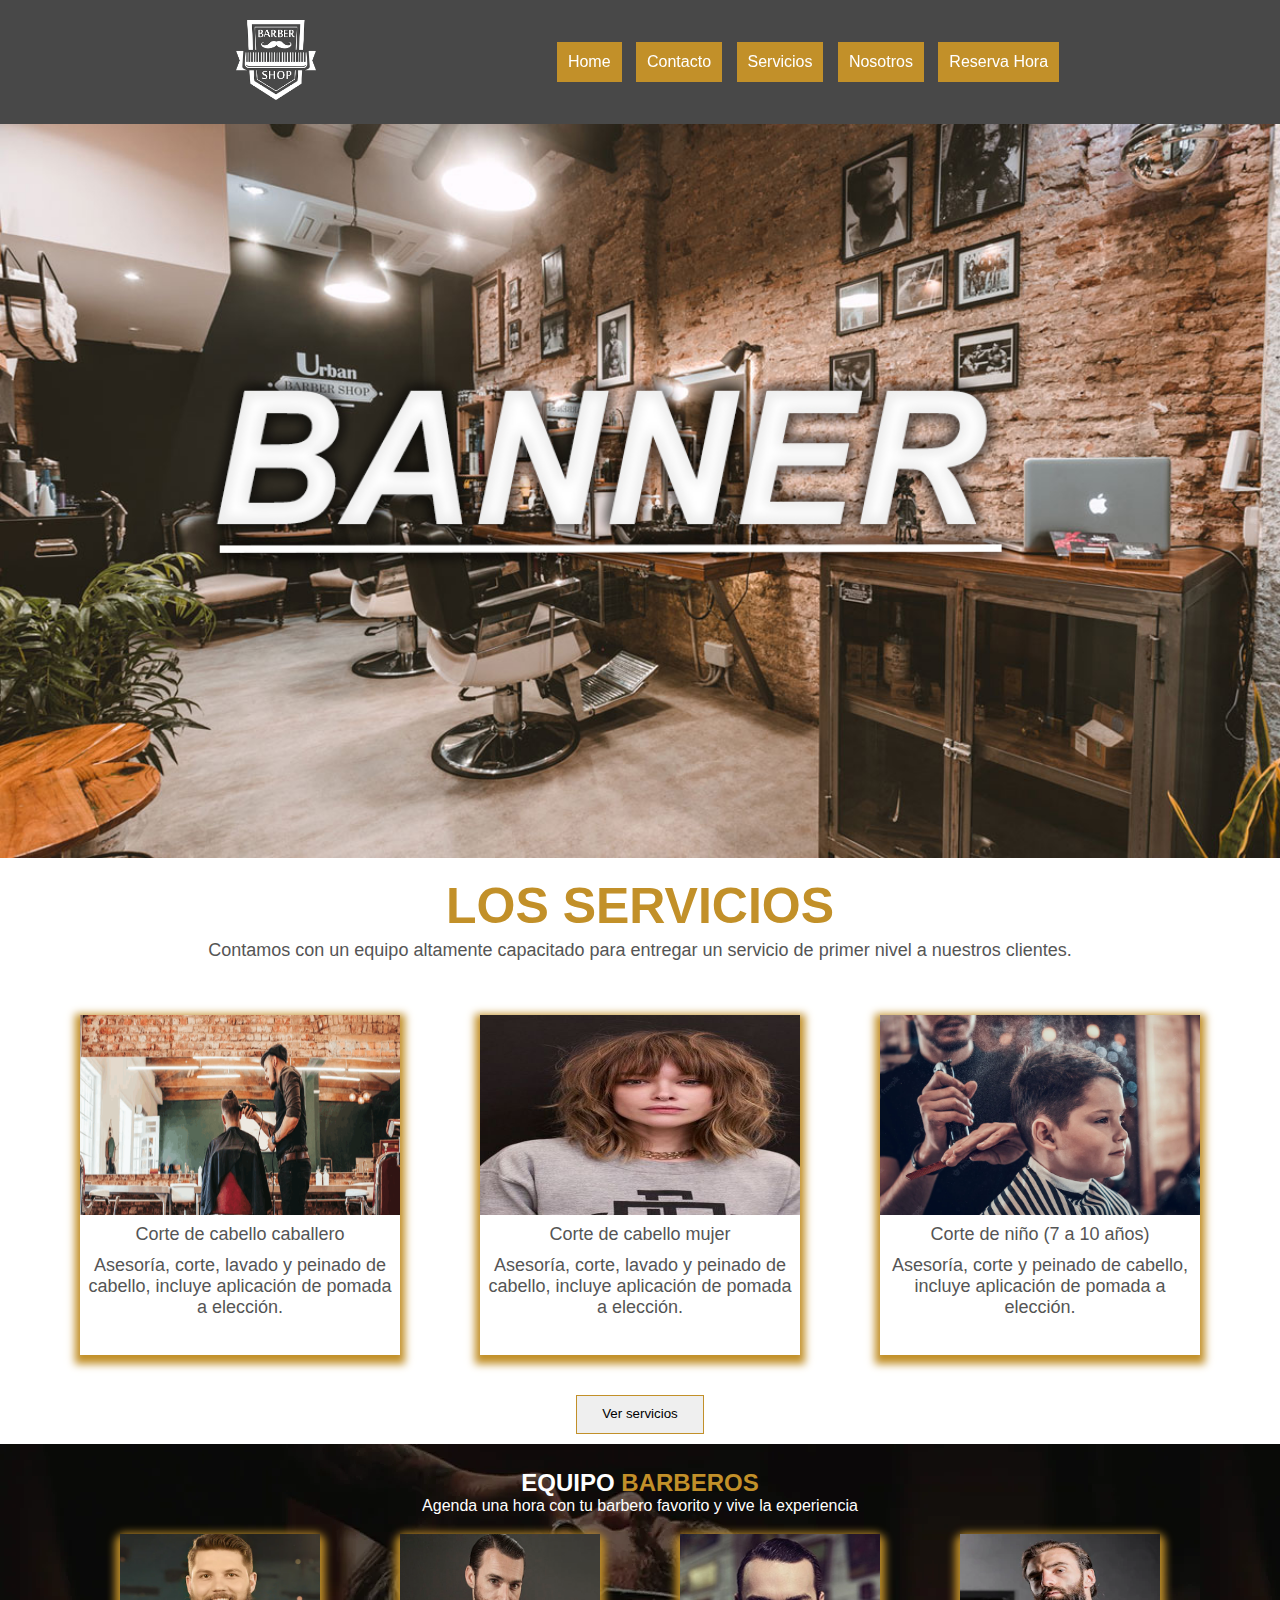
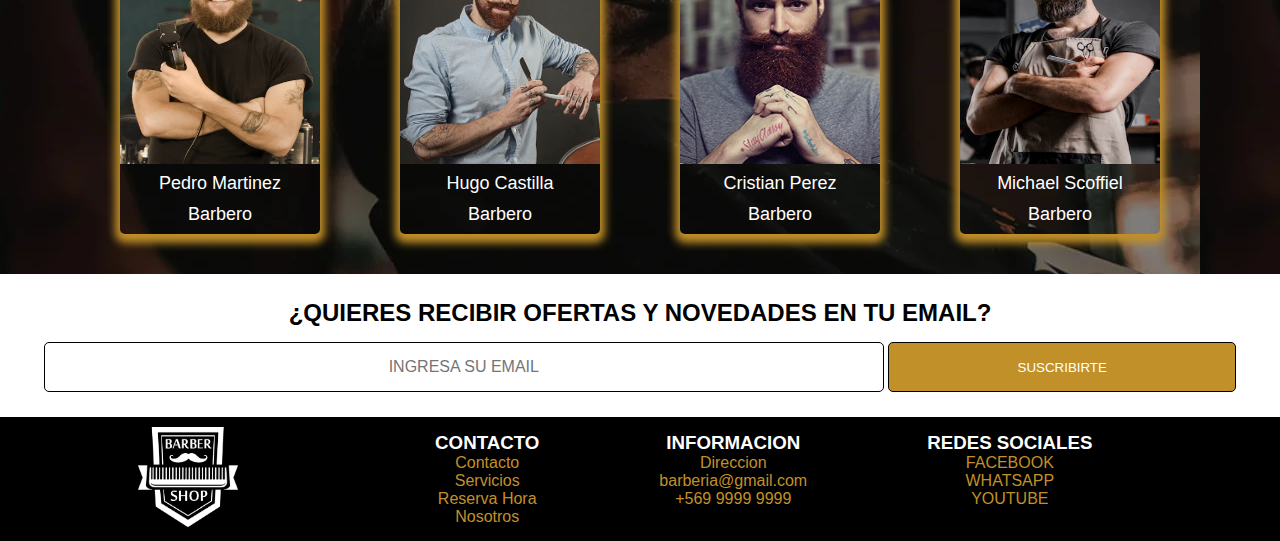
==== index.html @ 09aa4072 "mi primer commit" ====
<!DOCTYPE html>
<html lang="en">

<head>
    <meta charset="UTF-8" />
    <meta http-equiv="X-UA-Compatible" content="IE=edge" />
    <meta name="viewport" content="width=device-width, initial-scale=1.0" />
    <link rel="shortcut icon" href="./img/icono-peinado.png" />
    <link rel="stylesheet" href="./css/style.css" />
    <title>BARBERIA Ale</title>
</head>

<body>
    <header class="header">
        <a href="./index.html">
            <img src="./img/logo-barberia-blanco2.png" alt="logo de barberia" width="120" height="120" />
        </a>
        <nav>
            <ul>
                <li>
                    <a href="./index.html">Home</a>
                </li>
                <li>
                    <a href="./pages/contacto.html">Contacto</a>
                </li>
                <li>
                    <a href="./pages/servicios.html">Servicios</a>
                </li>
                <li>
                    <a href="./pages/nosotros.html">Nosotros</a>
                </li>
                <li>
                    <a href="./pages/reservahora.html">Reserva Hora</a>
                </li>
            </ul>
        </nav>
    </header>
    
    <div>
        <img src="./img/banner1.jpg" alt="banner" class="bannerPantalla">
    </div>

    <section class="nuestrosServicios">

        <div class="col-2">

            <div class="serviciosInformacion">
                <h1>LOS SERVICIOS</h1>
                <p>Contamos con un equipo altamente capacitado para entregar un servicio de primer nivel a nuestros
                    clientes.</p>
            </div>
        </div>
        <div class="serviciosPublicos">
            <img src="./img/corte-de-cabello1.png" alt="Corte de cabello adulto">
            <p>Corte de cabello caballero</p>
            <p>Asesoría, corte, lavado y peinado de cabello, incluye aplicación de pomada a elección.</p>
        </div>

        <div class="serviciosPublicos">
            <img src="./img/corte-de-mujer1.jpg" alt="Corte de cabello mujer">
            <p>Corte de cabello mujer</p>
            <p>Asesoría, corte, lavado y peinado de cabello, incluye aplicación de pomada a elección.</p>
        </div>

        <div class="serviciosPublicos">
            <img src="./img/corte-de-niño1.png" alt="Corte de cabello niño">
            <p>Corte de niño (7 a 10 años)</p>
            <p>Asesoría, corte y peinado de cabello, incluye aplicación de pomada a elección.</p>
        </div>

        <div class="botonMain">
            <a href="./pages/servicios.html">
                <input type="submit" value="Ver servicios" class="botonDeServicios">
            </a>
        </div>
    </section>

    <section class="losBarberosHome">

        <div class="tituloBarberos">
            <h2>EQUIPO <span class="colorOro">BARBEROS</span></h2>
            <p>Agenda una hora con tu barbero favorito y vive la experiencia</p>
        </div>

        <div class="barberos">
            <img src="./img/barbero1.png" alt="Pedro Martinez">
            <p>Pedro Martinez</p>
            <p>Barbero</p>
        </div>

        <div class="barberos">
            <img src="./img/barbero2.jpg" alt="Hugo Castilla">
            <p>Hugo Castilla</p>
            <p>Barbero</p>
        </div>

        <div class="barberos">
            <img src="./img/barbero3.png" alt="Cristian Perez">
            <p>Cristian Perez</p>
            <p>Barbero</p>
        </div>

        <div class="barberos">
            <img src="./img/barbero4.png" alt="Michael Scoffiel">
            <p>Michael Scoffiel</p>
            <p>Barbero</p>
        </div>

    </section>

    <section class="suscribete">
        <div>
            <h2 class="textoDorado">¿QUIERES RECIBIR OFERTAS Y NOVEDADES EN TU EMAIL?</h2>
        </div>
        <div class="tamañoDeSuscribete">
            <form action="#" method="get">
                <input type="email" placeholder="INGRESA SU EMAIL" name="correo" required class="correos">
                <input type="submit" value="SUSCRIBIRTE" class="suscribetes">
            </form>
        </div>
    </section>

    <footer class="footer">
        <a href="./index.html">
            <img src="./img/logo-barberia-blanco2.png" alt="logo de barberia" width="120" height="120" />
        </a>
        <div class="footerHorizontal">
            <section>
                <h3>CONTACTO</h3>
                <ul>
                    <li>
                        <a href="../pages/contacto.html">Contacto</a>
                    </li>
                    <li>
                        <a href="../pages/servicios.html">Servicios</a>
                    </li>
                    <li>
                        <a href="../pages/reservahora.html">Reserva Hora</a>
                    </li>
                    <li>
                        <a href="../pages/nosotros.html">Nosotros</a>
                    </li>
                </ul>
            </section>
            <section>
                <h3>INFORMACION</h3>
                <ul>
                    <li>Direccion</li>
                    <li>barberia@gmail.com</li>
                    <li>+569 9999 9999</li>
                </ul>
            </section>
            <section>
                <h3>REDES SOCIALES</h3>
                <ul>
                    <li><a href="https://www.facebook.com/" target="_blank">FACEBOOK</a></li>
                    <li><a href="https://www.whatsapp.com/" target="_blank">WHATSAPP</a></li>
                    <li><a href="https://www.youtube.com/" target="_blank">YOUTUBE</a></li>
                </ul>
            </section>
        </div>
    </footer>
</body>

</html>
---- css/style.css ----
/* tipografia */
* {
    margin: 0;
    padding: 0;
    font-family: Arial, Helvetica, sans-serif;
    box-sizing: border-box;
}


/* HEADER HEADER HEADER */


.header {
    background-color: #000000b7;
    display: flex;
    padding: 0;
    justify-content: space-evenly;
    align-items: center;
    position: sticky;
    top: 0;
}

.header a {
    color: white;
    text-decoration: none;
}

.header ul {
    list-style: none;
}

.header img {
    padding: 20px;
}

.header li {
    border: 1px solid #c29029;
    background-color: #c29029;
    display: inline-block;
    color: rgb(255, 255, 255);
    padding: 10px;
    margin: 5px;
}

.header a:hover {
    color: black;
    font-weight: bold;
}

/* MAIN MAIN MAIN HOME-INICIO */

/* BANNER HOME */


.bannerPantalla {
    width: 100vw;
}


/* BOTON DE SERVICIOS - HOME */

.botonDeServicios {
    border: 1px solid #c29029;
    padding: 10px 25px 12px 25px;
    text-decoration: none;
    color: #000;
    flex-direction: column;
}

.botonMain input:hover {
    color: #c29029;
    font-weight: bold;
}

/* BARBEROS HOME */

.losBarberosHome {
    width: 100%;
    height: auto;
    display: flex;
    flex-wrap: wrap;
    justify-content: center;
    margin: auto;
    overflow: hidden;
    background-image: url("../img/barbero-de-fondo.jpg");
}

.tituloBarberos {
    color: white;
    text-align: center;
    height: 15px;
    width: 100%;
    align-items: center;
    padding: 25px;
    margin: 0;
    display: inline-block;
}

.barberos {
    width: 200px;
    height: 300px;
    border-radius: 5px;
    box-shadow: 0 2px 2px #00000033;
    margin: 40px;
    box-shadow: 0 4px 8px 5px #c29029;
}


.losBarberosHome img {
    width: 200px;
    height: 230px;
    padding: 0;
    margin: 0;
}

.barberos p {
    font-size: 18px;
    text-align: center;
    margin: auto;
    padding: 5px;
    color: white;
}

.colorOro {
    color: #c29029;
}


/* SUCRIBETE HOME */


.suscribete {
    margin: 25px;
    text-align: center;
}

.tamañoDeSuscribete {
    margin: 15PX;
    display: flex;
    flex-direction: column;
}

.tamañoDeSuscribete input:hover {
    color: black;
    font-weight: bold;
    font-size: 20px;
}

.correos {
    width: 70%;
    height: 50px;
    justify-content: space-evenly;
    align-items: center;
    border: 1px black solid;
    font-size: medium;
    text-align: center;
    border-radius: 5px;
}

.suscribetes {
    width: 29%;
    height: 50px;
    justify-content: space-evenly;
    align-items: center;
    justify-content: space-evenly;
    border: 1px black solid;
    background-color: #c29029;
    color: white;
    border-radius: 5px;
}


/* MAIN MAIN MAIN HOME-FIN */

/* MAIN MAIN MAIN CONTACTOS-INICIO */


.contacto {
    text-align: center;
    min-height: 80vh;
}

.contactoInformacion {
    margin: 25px;
    font-size: 25px;
    color: #c29029;
}

.contactoInformacion p {
    font-size: 18px;
    color: #555555;
    line-height: 28px;
}

.nombresContacto {
    width: 400px;
    height: 40px;
    justify-content: space-evenly;
    border: 1px #ccc solid;
    border-radius: 5px;
    font-size: medium;
    padding: 0;
    margin: 5px;
    text-indent: 10px;
}

.correosContacto {
    width: 400px;
    height: 40px;
    justify-content: space-evenly;
    border: 1px #ccc solid;
    border-radius: 5px;
    font-size: medium;
    padding: 0;
    margin: 5px;
    text-indent: 10px;
}

.mensajesContacto {
    width: 400px;
    height: auto;
    justify-content: space-evenly;
    border: 1px #ccc solid;
    border-radius: 5px;
    font-size: medium;
    padding: 0;
    margin: 5px;
    text-indent: 10px;
}

.enviarContacto {
    width: 200px;
    height: 40px;
    justify-content: space-evenly;
    border: 1px #000000 solid;
    border-radius: 5px;
    font-size: medium;
    padding: 0;
    margin-bottom: 200px;
    align-items: center;
    background-color: #c29029;
    color: white;
}

.borrarContacto {
    width: 200px;
    height: 40px;
    justify-content: space-evenly;
    border: 1px #000000 solid;
    border-radius: 5px;
    font-size: medium;
    padding: 0;
    margin-bottom: 200px;
    align-items: center;
    background-color: #c29029;
    color: white;
}


/* MAIN MAIN MAIN CONTACTOS-FIN */

/* MAIN MAIN MAIN NOSOTROS-INICIO */

/* GRID */


.nosotros {
    min-height: 80vh;
}

.grid-container {
    max-width: 980px;
    margin: 100px auto;
    display: grid;
    grid-template-columns: repeat(2, 1fr);
    grid-template-rows: 1fr;
    grid-template-areas:
      "nosotrosInformacion horario";
}
  
  .nosotrosInformacion{ 
    grid-area: nosotrosInformacion;
    margin: 60px;
    font-size: 25px;
    color: #c29029;
}
  

.nosotrosInformacion h2{
    font-size: 55px;
    color: black;
}

.nosotrosInformacion p{
    font-size: 18px;
    color: #555555;
    line-height: 28px;
}

.horario{
    grid-area: horario;
    margin: 50px;
    padding: 90px 90px;
    display: flex;
    flex-wrap: wrap;
    align-items: center;
    background-color: #c29029;
}
  

.horario p{
    width: 400px;
    text-align: center;
    font-size: 20px;
    font-weight: bold;
}


/* MAIN MAIN MAIN NOSOTROS-FIN */

/* MAIN MAIN MAIN RESERVA TU HORA-INICIO */


.reservaTuHora {
    text-align: center;
}

.reservaTuHoraInformacion {
    margin: 25px;
    font-size: 25px;
    color: #c29029;
}

.reservaTuHoraInformacion h2 {
    font-size: 55px;
    color: black;
}

.reservaTuHoraInformacion p {
    font-size: 18px;
    color: #555555;
    line-height: 28px;
    text-align: left;
    width: auto;
    height: auto;
    display: inline-block;
}

.reservaSuscribirte {
    height: 30px;
    width: 100%;
    padding: 0;
    margin: 0;
    display: flex;
    align-items: center;
    justify-content: center;
}

.reservaSuscribirte label {
    margin: 8px;
}

.reservaTelefono {
    width: 400px;
    height: 40px;
    justify-content: space-evenly;
    border: 1px #ccc solid;
    border-radius: 5px;
    font-size: medium;
    padding: 0;
    margin: 5px;
    text-indent: 10px;
}

.reservaCabello {
    width: 400px;
    height: 40px;
    justify-content: space-evenly;
    border: 1px #ccc solid;
    border-radius: 5px;
    font-size: medium;
    padding: 0;
    margin: 5px;
    text-indent: 10px;
    color: #555555;
}

.reservaColor {
    color: #555555;
}


/* MAIN MAIN MAIN RESERVA TU HORA-FIN */

/* MAIN MAIN MAIN SERVICIOS-INICIO */


.nuestrosServicios {
    text-align: center;
    display: flex;
    flex-wrap: wrap;
    justify-content: center;
    margin: auto;
}

.serviciosInformacion {
    color: #c29029;
    text-align: center;
    height: 15px;
    width: 100%;
    align-items: center;
    display: inline-block;
    font-size: 25px;
}

.serviciosPublicos {
    width: 320px;
    height: 340px;
    box-shadow: 0 2px 2px #00000033;
    margin: 40px;
    box-shadow: 0 4px 8px 5px #c29029;

}

.nuestrosServicios img {
    width: 320px;
    height: 200px;
    padding: 0;
    margin: 0;
}

.nuestrosServicios p {
    font-size: 18px;
    text-align: center;
    margin: auto;
    padding: 5px;
    color: #555555;
}

.youtube {
    max-width: 100%;
    height: auto;
    text-align: center;
    margin: 0;
}

.botonMain {
    width: 100%;
    display: inline-block;
    margin: 0 0 10px 0;
}

.col-1 {
    width: 100%;
    float: left;
    padding: 15px;
}

.col-2 {
    width: 90%;
    float: left;
    padding: 15px;
}

.row::after {
    content: "";
    display: table;
    min-height: 30vh;
}


/* MAIN MAIN MAIN SERVICIOS-FIN */


/* FOOTER FOOTER FOOTER */


.footer {
    background-color: #000000;
    display: flex;
    padding: 0;
    color: white;
    list-style: none;
    justify-content: space-evenly;
    align-items: center;
}

.footer ul {
    list-style: none;
    display: flex;
    flex-direction: column;
    align-items: center;
}

.footer li {
    margin: 0 0px;
    color: #c29029;
}

.footerHorizontal {
    display: flex;
}

.footerHorizontal section {
    margin: 0 60px 0 60px;
    text-align: center;
}

.footer a {
    color: #c29029;
    text-decoration: none;
}

.footer img {
    padding: 10px;
}

.footer a:hover {
    color: white;
    font-weight: bold;
}


/* dispositivos medianos */

@media (max-width: 1110px) {
    .grid-container {
        display: flex;
        flex-direction: column;
    }

    .horario {
        justify-content: space-evenly;
        height: 80vh;
    }

}

@media (max-width: 830px) {
    .footerHorizontal section {
        margin: 10px;
    }

}

@media (max-width: 725px) {
    .footer{
        flex-direction: column;
    }

    .horario p{
        width: auto;
    }

    iframe {
        width: 60%;
    }

    .header{
        flex-direction: column;
    }

}


/* dispositivos pequeños */
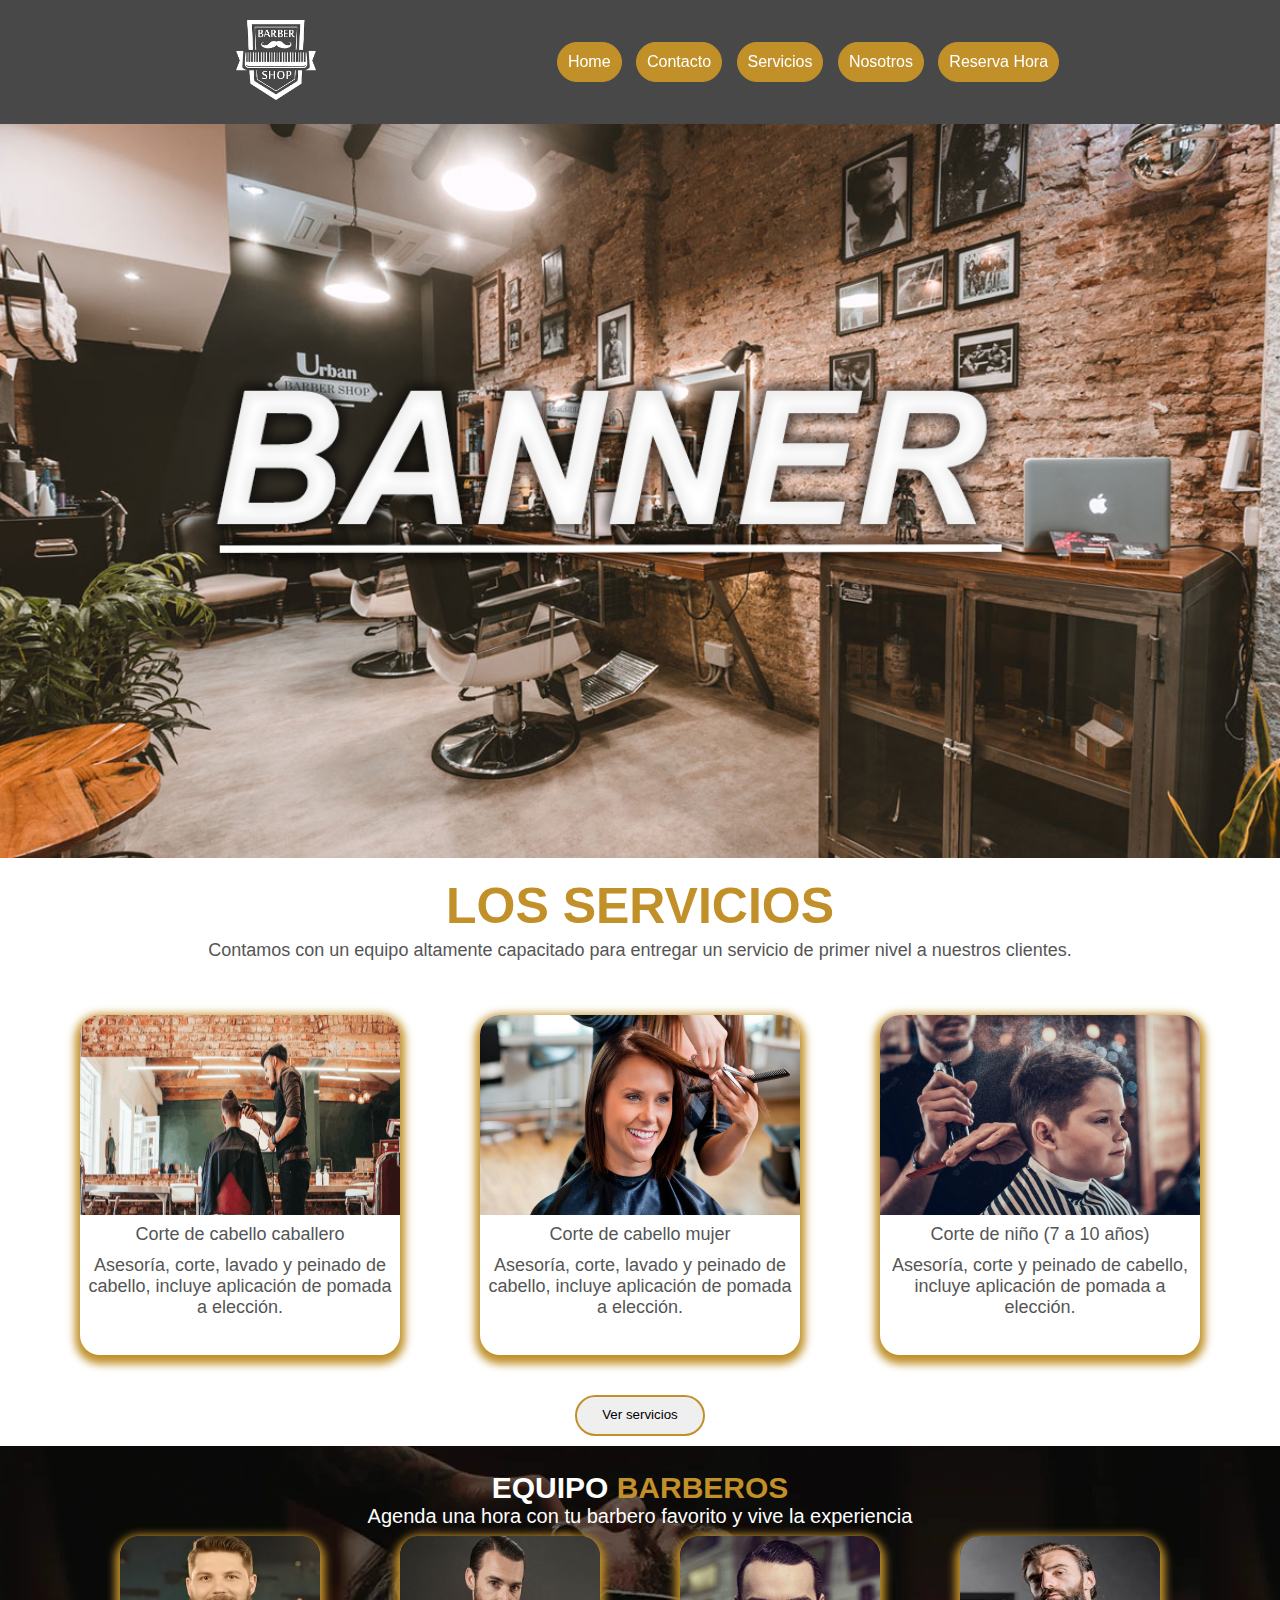
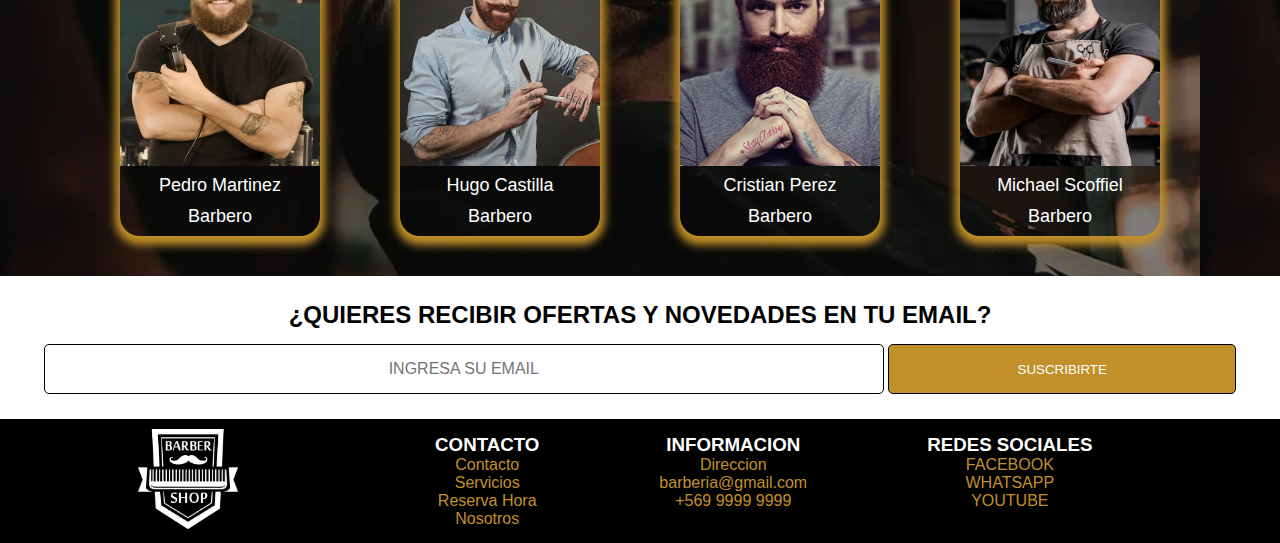
==== commit 2b8055a5: "acomodando los link de footer" ====
--- a/index.html
+++ b/index.html
@@ -129,16 +129,16 @@
                 <h3>CONTACTO</h3>
                 <ul>
                     <li>
-                        <a href="../pages/contacto.html">Contacto</a>
+                        <a href="./pages/contacto.html">Contacto</a>
                     </li>
                     <li>
-                        <a href="../pages/servicios.html">Servicios</a>
+                        <a href="./pages/servicios.html">Servicios</a>
                     </li>
                     <li>
-                        <a href="../pages/reservahora.html">Reserva Hora</a>
+                        <a href="./pages/reservahora.html">Reserva Hora</a>
                     </li>
                     <li>
-                        <a href="../pages/nosotros.html">Nosotros</a>
+                        <a href="./pages/nosotros.html">Nosotros</a>
                     </li>
                 </ul>
             </section>
--- a/css/style.css
+++ b/css/style.css
@@ -40,6 +40,8 @@
     color: rgb(255, 255, 255);
     padding: 10px;
     margin: 5px;
+    border-radius: 9999px;
+    border-width: 1px;
 }
 
 .header a:hover {
@@ -65,6 +67,8 @@
     text-decoration: none;
     color: #000;
     flex-direction: column;
+    border-radius: 9999px;
+    border-width: 2px;
 }
 
 .botonMain input:hover {
@@ -94,6 +98,12 @@
     padding: 25px;
     margin: 0;
     display: inline-block;
+    font-size: 20px;
+}
+
+.tituloBarberos h2:hover{
+    transition: .2s;
+    transform: skew(-15deg);
 }
 
 .barberos {
@@ -103,6 +113,7 @@
     box-shadow: 0 2px 2px #00000033;
     margin: 40px;
     box-shadow: 0 4px 8px 5px #c29029;
+    border-radius: 20px;
 }
 
 
@@ -111,6 +122,7 @@
     height: 230px;
     padding: 0;
     margin: 0;
+    border-radius: 20px 20px 0 0;
 }
 
 .barberos p {
@@ -413,13 +425,19 @@
     font-size: 25px;
 }
 
+.serviciosInformacion h1:hover{
+    color: black;
+    transition: .2s;
+    transform: skew(-15deg);
+}
+
 .serviciosPublicos {
     width: 320px;
     height: 340px;
     box-shadow: 0 2px 2px #00000033;
     margin: 40px;
     box-shadow: 0 4px 8px 5px #c29029;
-
+    border-radius: 20px;
 }
 
 .nuestrosServicios img {
@@ -427,6 +445,7 @@
     height: 200px;
     padding: 0;
     margin: 0;
+    border-radius: 20px 20px 0 0;
 }
 
 .nuestrosServicios p {
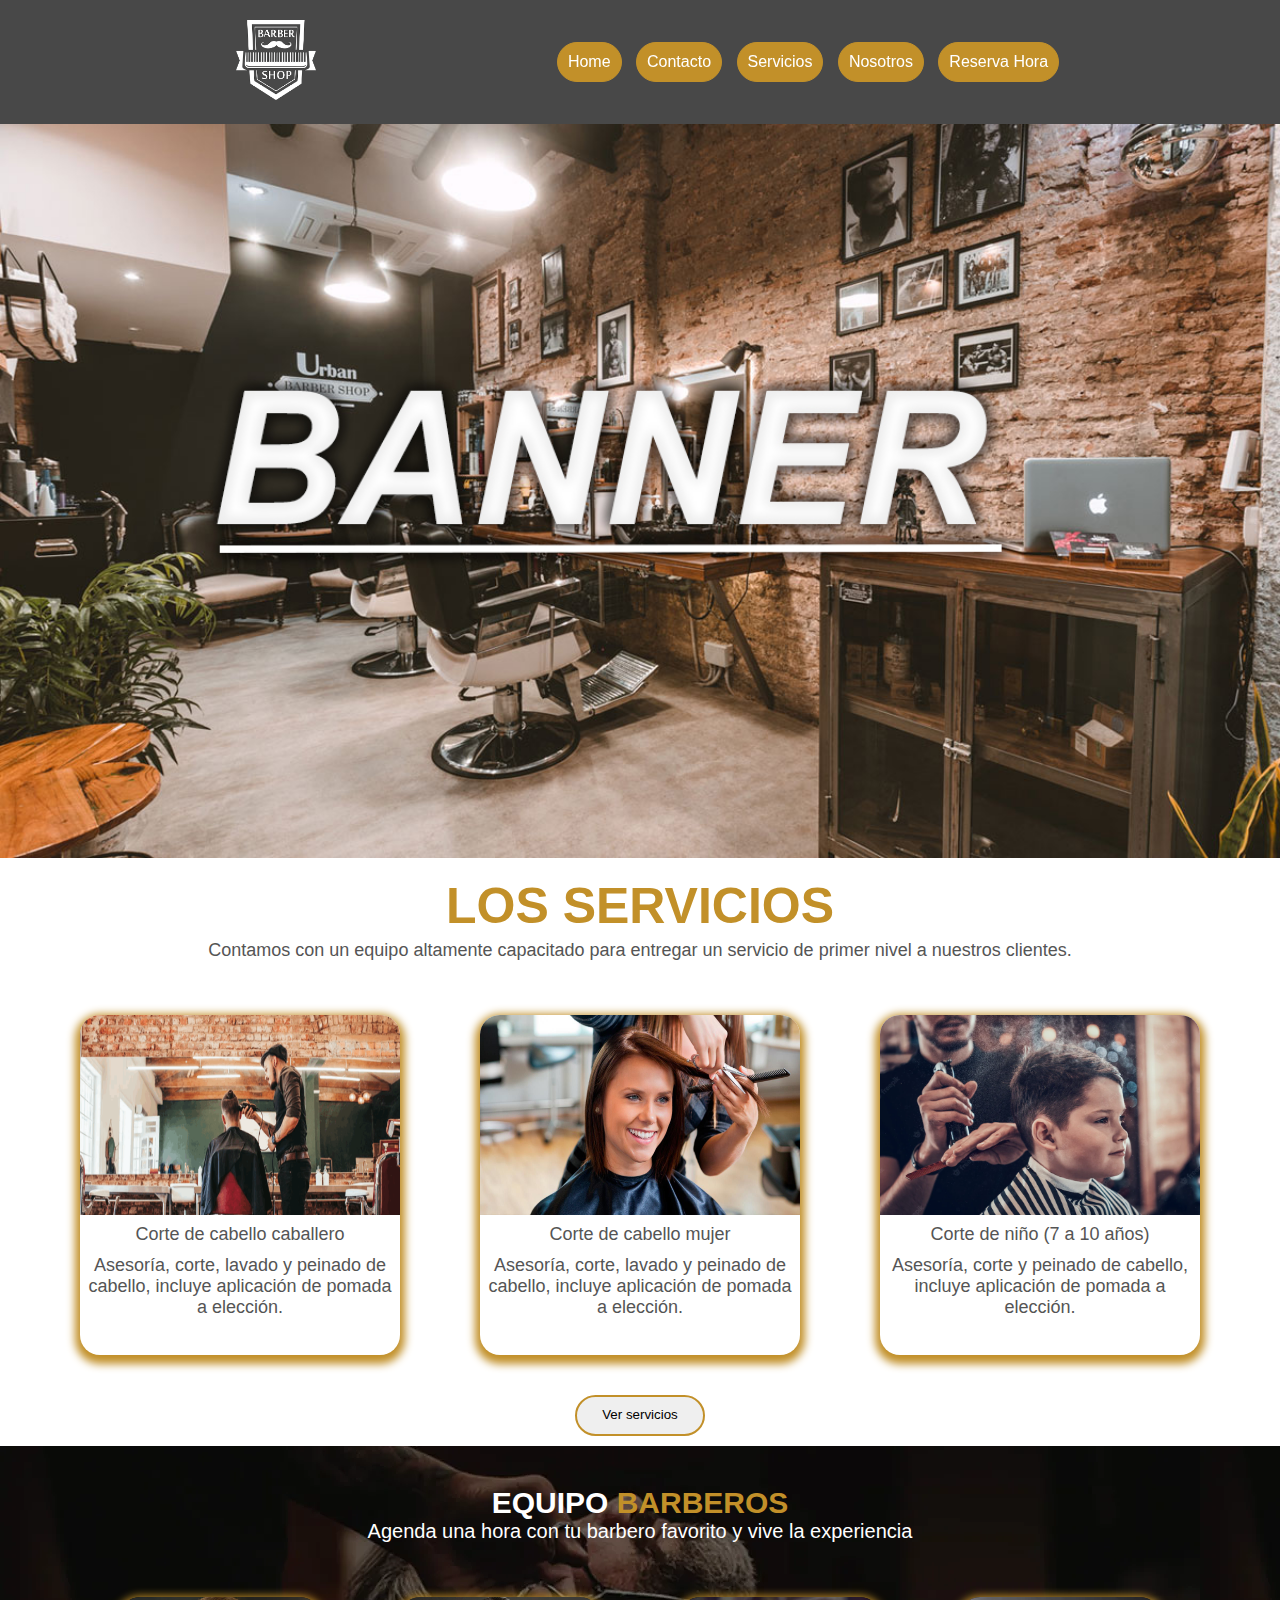
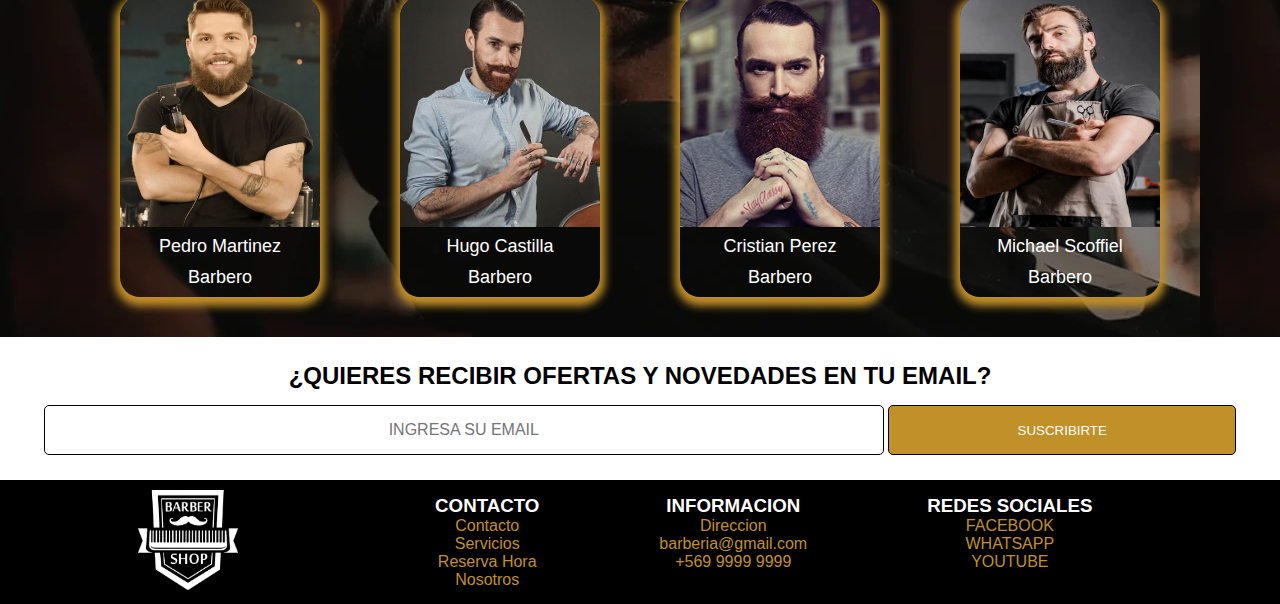
==== commit deb5ee05: "acomodando el espacio de texto entre las imagenes home en la parte de Barberos" ====
--- a/index.html
+++ b/index.html
@@ -35,7 +35,7 @@
             </ul>
         </nav>
     </header>
-    
+
     <div>
         <img src="./img/banner1.jpg" alt="banner" class="bannerPantalla">
     </div>
@@ -76,10 +76,12 @@
     </section>
 
     <section class="losBarberosHome">
-
-        <div class="tituloBarberos">
-            <h2>EQUIPO <span class="colorOro">BARBEROS</span></h2>
-            <p>Agenda una hora con tu barbero favorito y vive la experiencia</p>
+        
+        <div class="col-2">
+            <div class="tituloBarberos">
+                <h2>EQUIPO <span class="colorOro">BARBEROS</span></h2>
+                <p>Agenda una hora con tu barbero favorito y vive la experiencia</p>
+            </div>
         </div>
 
         <div class="barberos">
